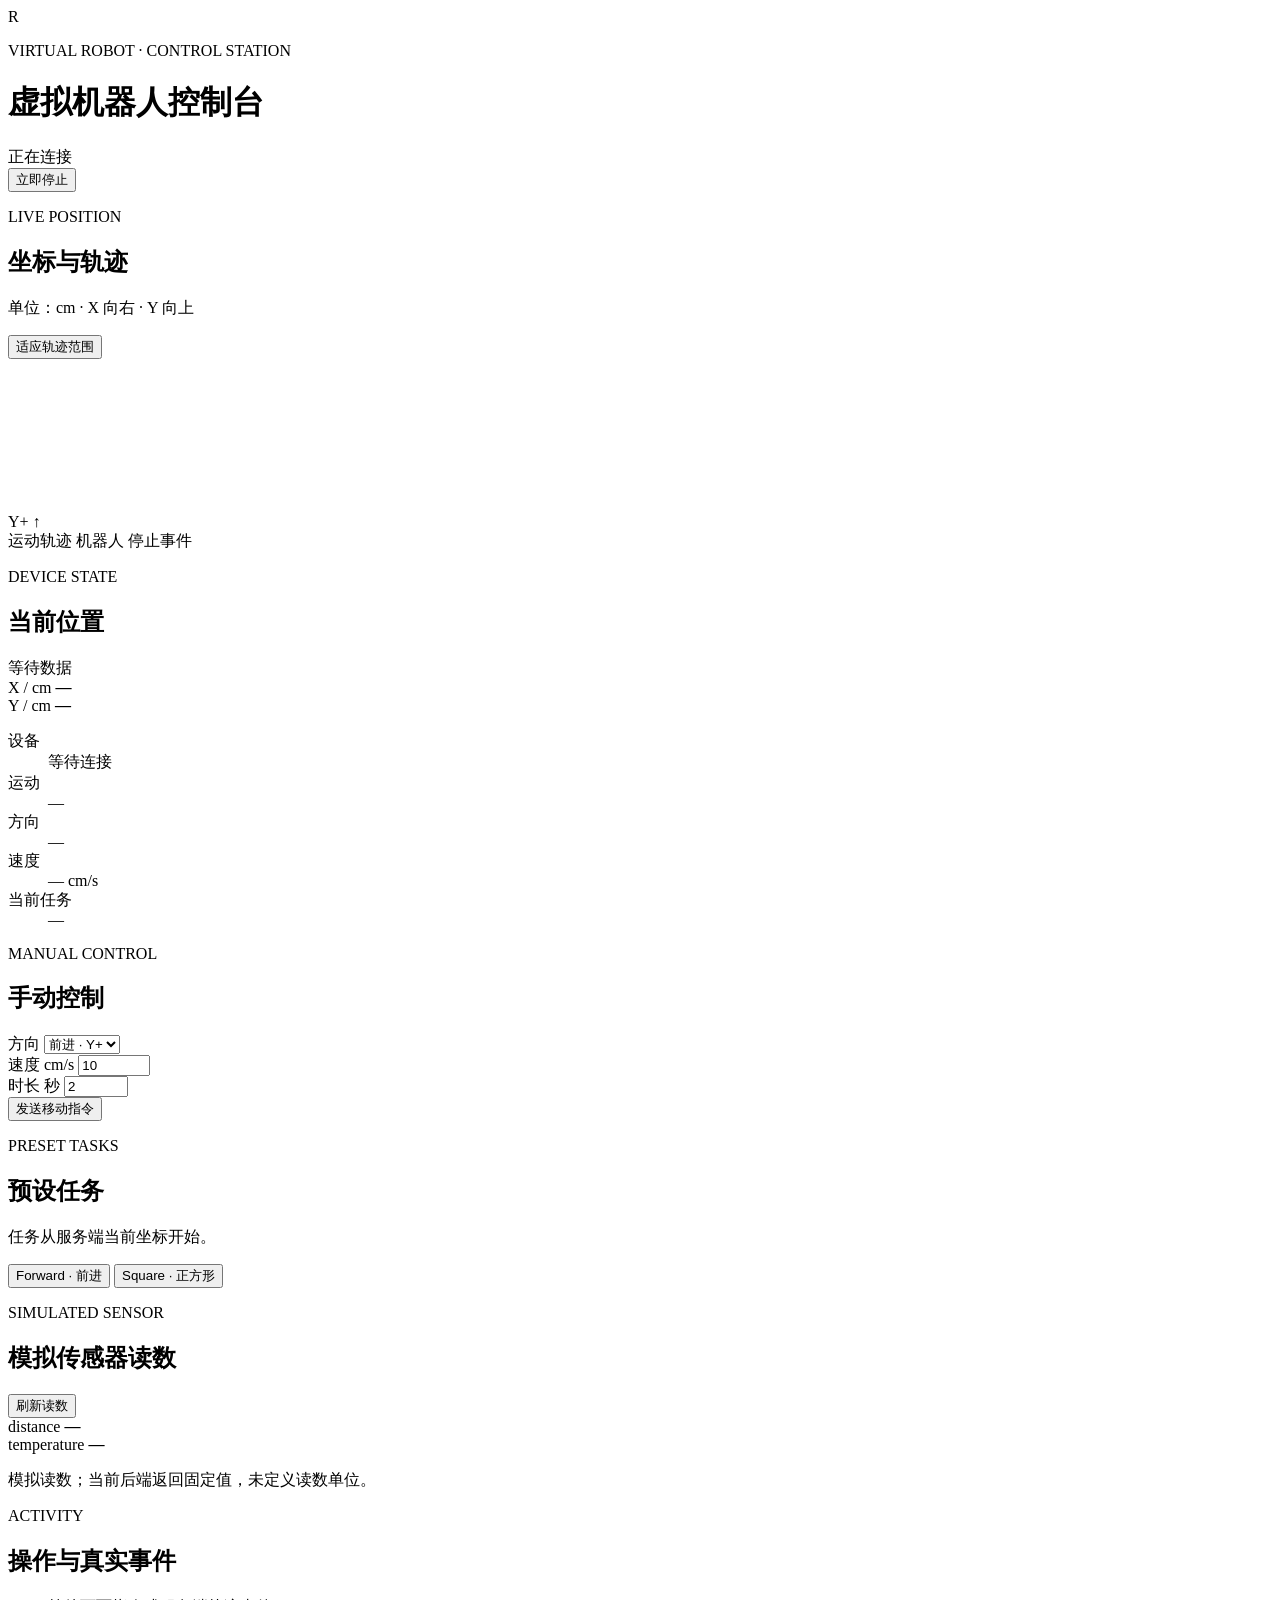
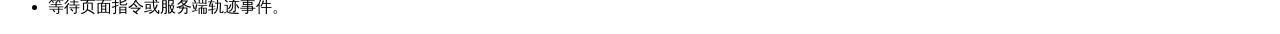
==== web/index.html @ 0596e45e "feat:完成了web工作,等待运行检验" ====
<!doctype html>
<html lang="zh-CN">
<head>
  <meta charset="utf-8">
  <meta name="viewport" content="width=device-width, initial-scale=1">
  <meta name="theme-color" content="#0b1420">
  <title>虚拟机器人控制台</title>
  <link rel="icon" href="data:,">
  <link rel="stylesheet" href="/static/style.css">
  <script src="/static/app.js" defer></script>
</head>
<body>
  <div class="app-shell">
    <header class="topbar">
      <div class="brand">
        <div class="brand-mark" aria-hidden="true">R</div>
        <div>
          <p class="eyebrow">VIRTUAL ROBOT · CONTROL STATION</p>
          <h1>虚拟机器人控制台</h1>
        </div>
      </div>

      <div class="top-actions">
        <div id="connection-chip" class="connection-chip" data-state="waiting" role="status">
          <span class="connection-dot" aria-hidden="true"></span>
          <span id="connection-text">正在连接</span>
        </div>

        <button id="stop-button" class="button button-danger" type="button">
          <span class="button-label">立即停止</span>
          <span class="button-spinner" aria-hidden="true"></span>
        </button>
      </div>
    </header>

    <div id="notice" class="notice" role="alert" hidden></div>

    <main class="dashboard">
      <section class="card map-card" aria-labelledby="map-title">
        <div class="card-header">
          <div>
            <p class="section-kicker">LIVE POSITION</p>
            <h2 id="map-title">坐标与轨迹</h2>
            <p class="muted">单位：cm · X 向右 · Y 向上</p>
          </div>
          <button id="fit-button" class="button button-quiet" type="button">
            适应轨迹范围
          </button>
        </div>

        <div id="map-stage" class="map-stage">
          <canvas
            id="map-canvas"
            role="img"
            aria-label="机器人坐标图，显示坐标轴、轨迹、事件点和当前位置"
          >
            当前浏览器不支持 Canvas。
          </canvas>
          <div class="map-corner" aria-hidden="true">
            <span>Y+</span>
            <span>↑</span>
          </div>
        </div>

        <div class="map-legend" aria-label="图例">
          <span><i class="legend-line" aria-hidden="true"></i>运动轨迹</span>
          <span><i class="legend-dot" aria-hidden="true"></i>机器人</span>
          <span><i class="legend-stop" aria-hidden="true"></i>停止事件</span>
        </div>
      </section>

      <div class="side-stack">
        <section id="status-card" class="card status-card" aria-labelledby="status-title">
          <div class="card-header">
            <div>
              <p class="section-kicker">DEVICE STATE</p>
              <h2 id="status-title">当前位置</h2>
            </div>
            <span id="motion-badge" class="state-badge" data-state="waiting">等待数据</span>
          </div>

          <p id="stale-hint" class="stale-hint" hidden>
            连接中断，下方坐标是上次收到的值。
          </p>

          <div class="position-grid">
            <div class="position-value">
              <span class="axis-label">X / cm</span>
              <strong id="position-x">—</strong>
            </div>
            <div class="position-value">
              <span class="axis-label">Y / cm</span>
              <strong id="position-y">—</strong>
            </div>
          </div>

          <dl class="status-list">
            <div><dt>设备</dt><dd id="online-value">等待连接</dd></div>
            <div><dt>运动</dt><dd id="motion-value">—</dd></div>
            <div><dt>方向</dt><dd id="direction-value">—</dd></div>
            <div><dt>速度</dt><dd><span id="speed-value">—</span> cm/s</dd></div>
            <div><dt>当前任务</dt><dd id="task-value">—</dd></div>
          </dl>
        </section>

        <section class="card control-card" aria-labelledby="control-title">
          <div class="card-header">
            <div>
              <p class="section-kicker">MANUAL CONTROL</p>
              <h2 id="control-title">手动控制</h2>
            </div>
          </div>

          <form id="move-form">
            <label for="direction-input">方向</label>
            <select id="direction-input" name="direction" required>
              <option value="forward">前进 · Y+</option>
              <option value="backward">后退 · Y−</option>
              <option value="left">向左 · X−</option>
              <option value="right">向右 · X+</option>
            </select>

            <div class="form-row">
              <div>
                <label for="speed-input">速度 <span>cm/s</span></label>
                <input
                  id="speed-input"
                  name="speed"
                  type="number"
                  min="0.1"
                  max="100"
                  step="0.1"
                  value="10"
                  required
                >
              </div>
              <div>
                <label for="duration-input">时长 <span>秒</span></label>
                <input
                  id="duration-input"
                  name="duration_s"
                  type="number"
                  min="0.1"
                  max="60"
                  step="0.1"
                  value="2"
                  required
                >
              </div>
            </div>

            <button id="move-button" class="button button-primary" type="submit">
              <span class="button-label">发送移动指令</span>
              <span class="button-spinner" aria-hidden="true"></span>
            </button>
          </form>
        </section>

        <section class="card tasks-card" aria-labelledby="tasks-title">
          <div class="card-header">
            <div>
              <p class="section-kicker">PRESET TASKS</p>
              <h2 id="tasks-title">预设任务</h2>
            </div>
          </div>

          <p class="muted">任务从服务端当前坐标开始。</p>

          <div class="task-buttons">
            <button
              class="button button-secondary task-button"
              data-task="forward"
              type="button"
            >
              <span class="button-label">Forward · 前进</span>
              <span class="button-spinner" aria-hidden="true"></span>
            </button>

            <button
              class="button button-secondary task-button"
              data-task="square"
              type="button"
            >
              <span class="button-label">Square · 正方形</span>
              <span class="button-spinner" aria-hidden="true"></span>
            </button>
          </div>
        </section>
      </div>

      <section class="card sensor-card" aria-labelledby="sensor-title">
        <div class="card-header">
          <div>
            <p class="section-kicker">SIMULATED SENSOR</p>
            <h2 id="sensor-title">模拟传感器读数</h2>
          </div>
          <button id="sensor-button" class="button button-quiet" type="button">
            刷新读数
          </button>
        </div>

        <div class="sensor-grid">
          <div class="sensor-item">
            <span>distance</span>
            <strong id="sensor-distance">—</strong>
          </div>
          <div class="sensor-item">
            <span>temperature</span>
            <strong id="sensor-temperature">—</strong>
          </div>
        </div>

        <p id="sensor-note" class="muted">
          模拟读数；当前后端返回固定值，未定义读数单位。
        </p>
      </section>

      <section class="card activity-card" aria-labelledby="activity-title">
        <div class="card-header">
          <div>
            <p class="section-kicker">ACTIVITY</p>
            <h2 id="activity-title">操作与真实事件</h2>
          </div>
        </div>

        <ul id="activity-list" class="activity-list" aria-live="polite">
          <li id="activity-empty" class="activity-empty">
            等待页面指令或服务端轨迹事件。
          </li>
        </ul>
      </section>
    </main>
  </div>
</body>
</html>
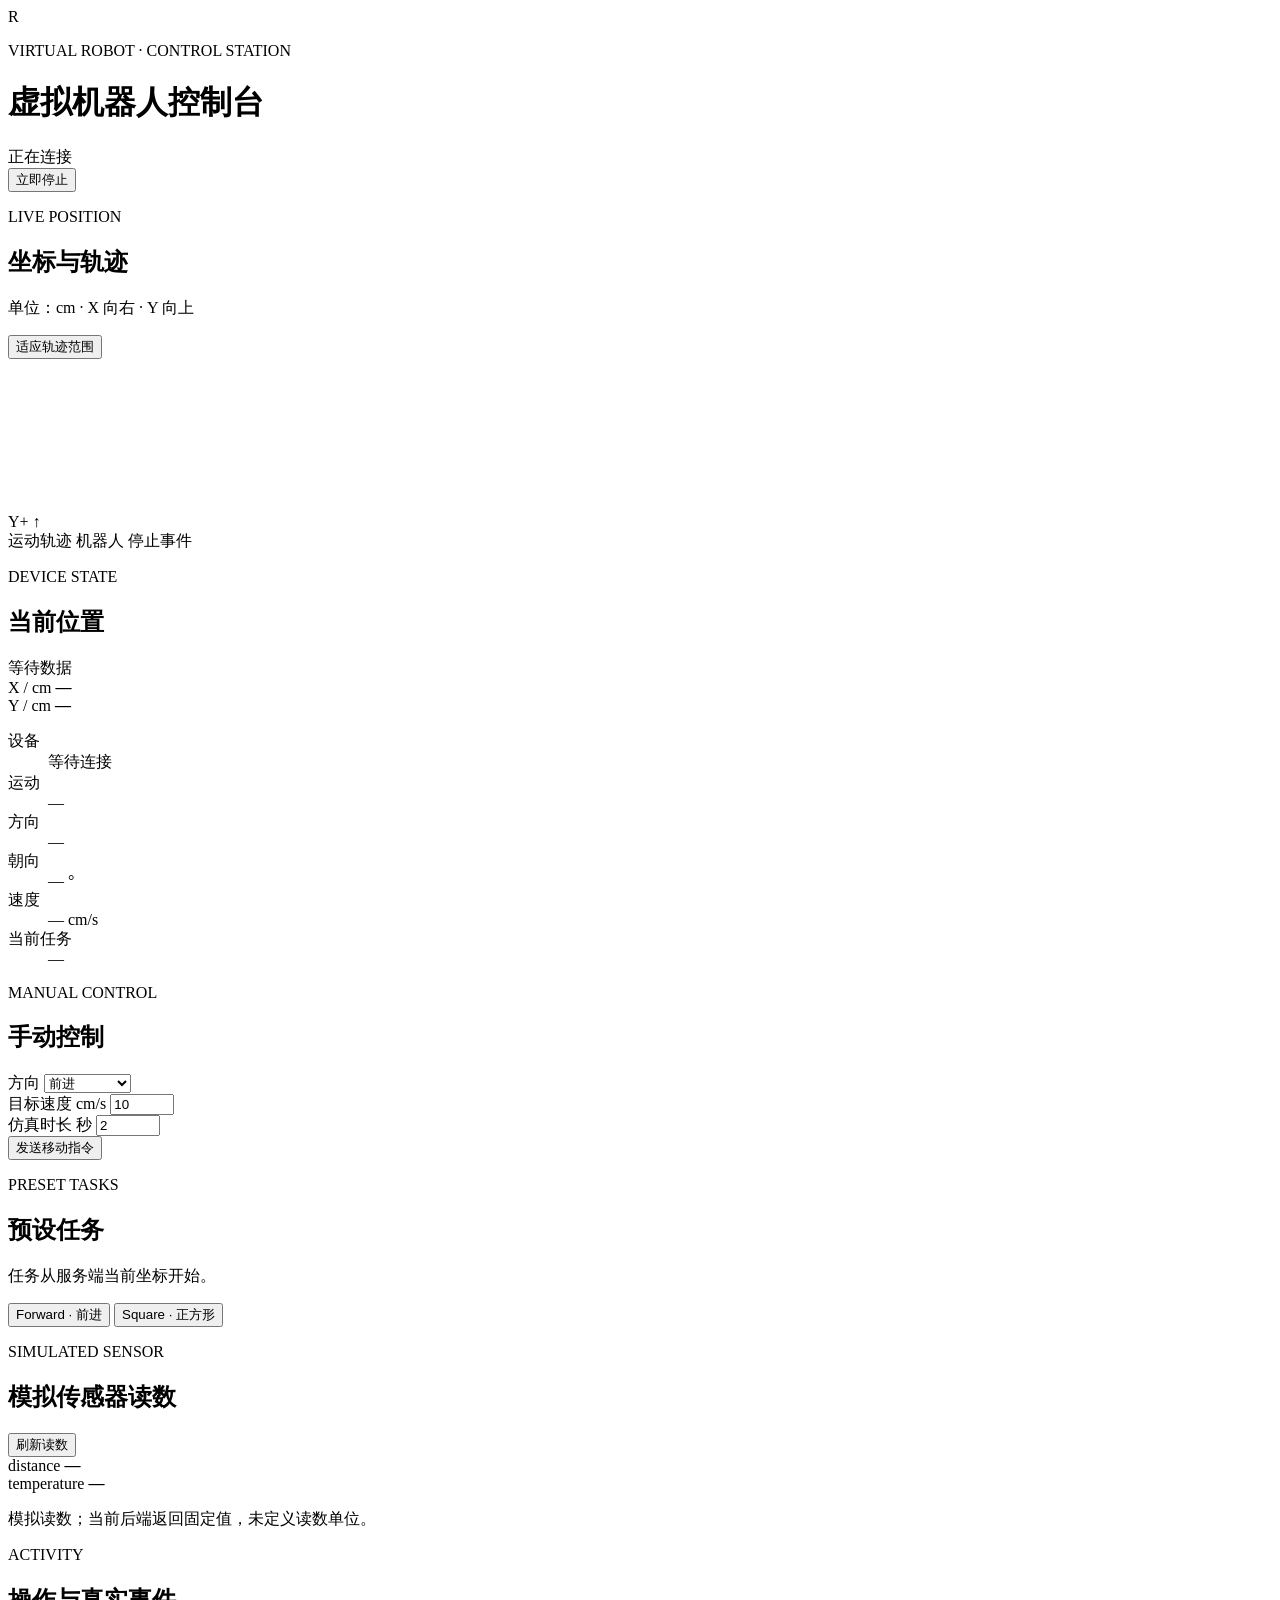
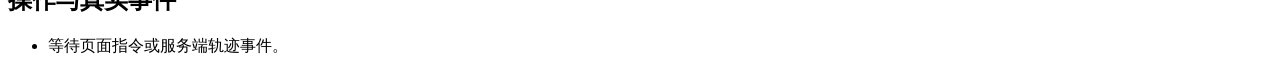
==== commit 4c7252ed: "feat：实现python控制器通过fastapi驱动电机运行并获取实时轨迹" ====
--- a/web/index.html
+++ b/web/index.html
@@ -98,6 +98,7 @@
             <div><dt>设备</dt><dd id="online-value">等待连接</dd></div>
             <div><dt>运动</dt><dd id="motion-value">—</dd></div>
             <div><dt>方向</dt><dd id="direction-value">—</dd></div>
+            <div><dt>朝向</dt><dd><span id="yaw-value">—</span> °</dd></div>
             <div><dt>速度</dt><dd><span id="speed-value">—</span> cm/s</dd></div>
             <div><dt>当前任务</dt><dd id="task-value">—</dd></div>
           </dl>
@@ -114,28 +115,28 @@
           <form id="move-form">
             <label for="direction-input">方向</label>
             <select id="direction-input" name="direction" required>
-              <option value="forward">前进 · Y+</option>
-              <option value="backward">后退 · Y−</option>
-              <option value="left">向左 · X−</option>
-              <option value="right">向右 · X+</option>
+              <option value="forward">前进</option>
+              <option value="backward">后退</option>
+              <option value="left">原地左转向</option>
+              <option value="right">原地右转向</option>
             </select>
 
             <div class="form-row">
               <div>
-                <label for="speed-input">速度 <span>cm/s</span></label>
+                <label for="speed-input">目标速度 <span>cm/s</span></label>
                 <input
                   id="speed-input"
                   name="speed"
                   type="number"
                   min="0.1"
-                  max="100"
+                  max="20"
                   step="0.1"
                   value="10"
                   required
                 >
               </div>
               <div>
-                <label for="duration-input">时长 <span>秒</span></label>
+                <label for="duration-input">仿真时长 <span>秒</span></label>
                 <input
                   id="duration-input"
                   name="duration_s"
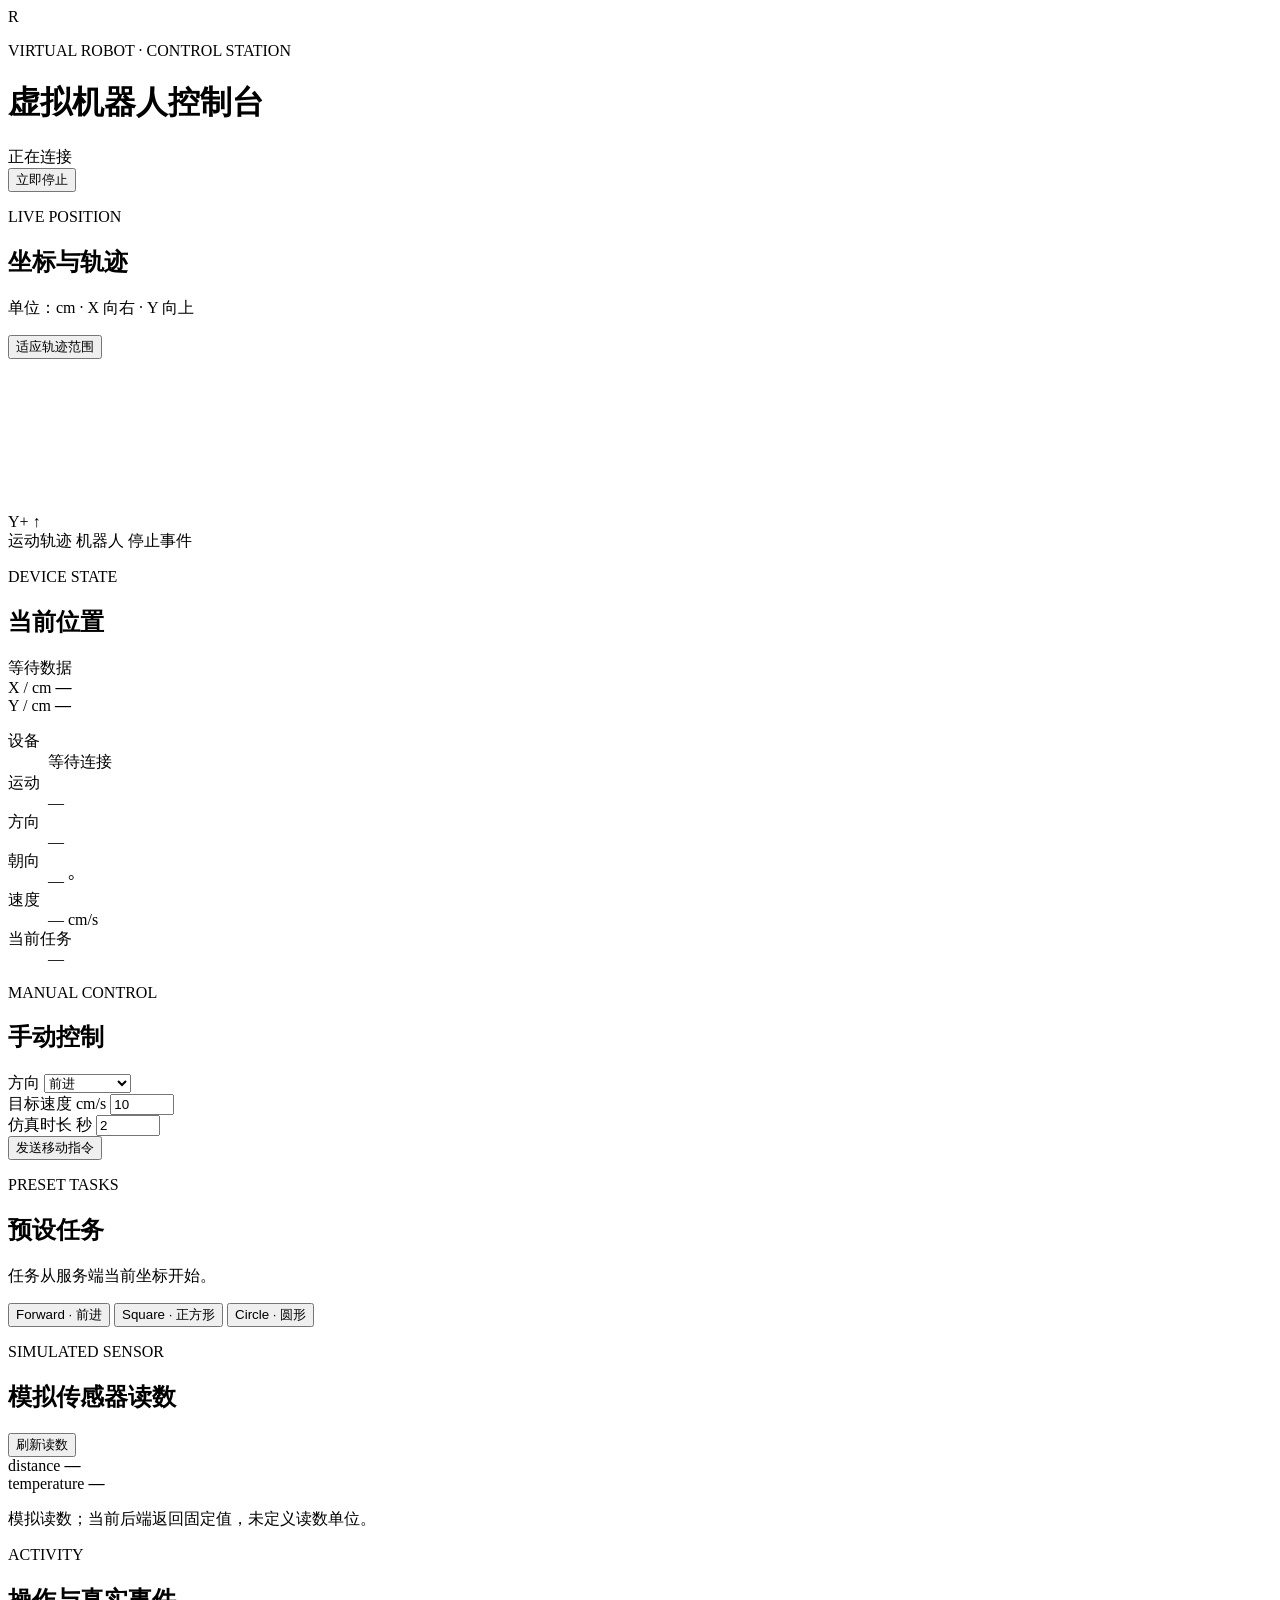
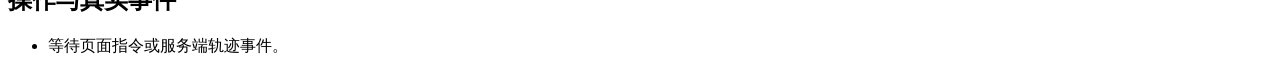
==== commit 0a463e51: "feat:增加圆形轨迹任务，实现预设任务调度逻辑" ====
--- a/web/index.html
+++ b/web/index.html
@@ -168,21 +168,21 @@
           <p class="muted">任务从服务端当前坐标开始。</p>
 
           <div class="task-buttons">
-            <button
-              class="button button-secondary task-button"
-              data-task="forward"
-              type="button"
-            >
+            <button class="button button-secondary task-button"
+                    data-task="forward" type="button">
               <span class="button-label">Forward · 前进</span>
               <span class="button-spinner" aria-hidden="true"></span>
             </button>
 
-            <button
-              class="button button-secondary task-button"
-              data-task="square"
-              type="button"
-            >
+            <button class="button button-secondary task-button"
+                    data-task="square" type="button">
               <span class="button-label">Square · 正方形</span>
+              <span class="button-spinner" aria-hidden="true"></span>
+            </button>
+
+            <button class="button button-secondary task-button"
+                    data-task="circle" type="button">
+              <span class="button-label">Circle · 圆形</span>
               <span class="button-spinner" aria-hidden="true"></span>
             </button>
           </div>
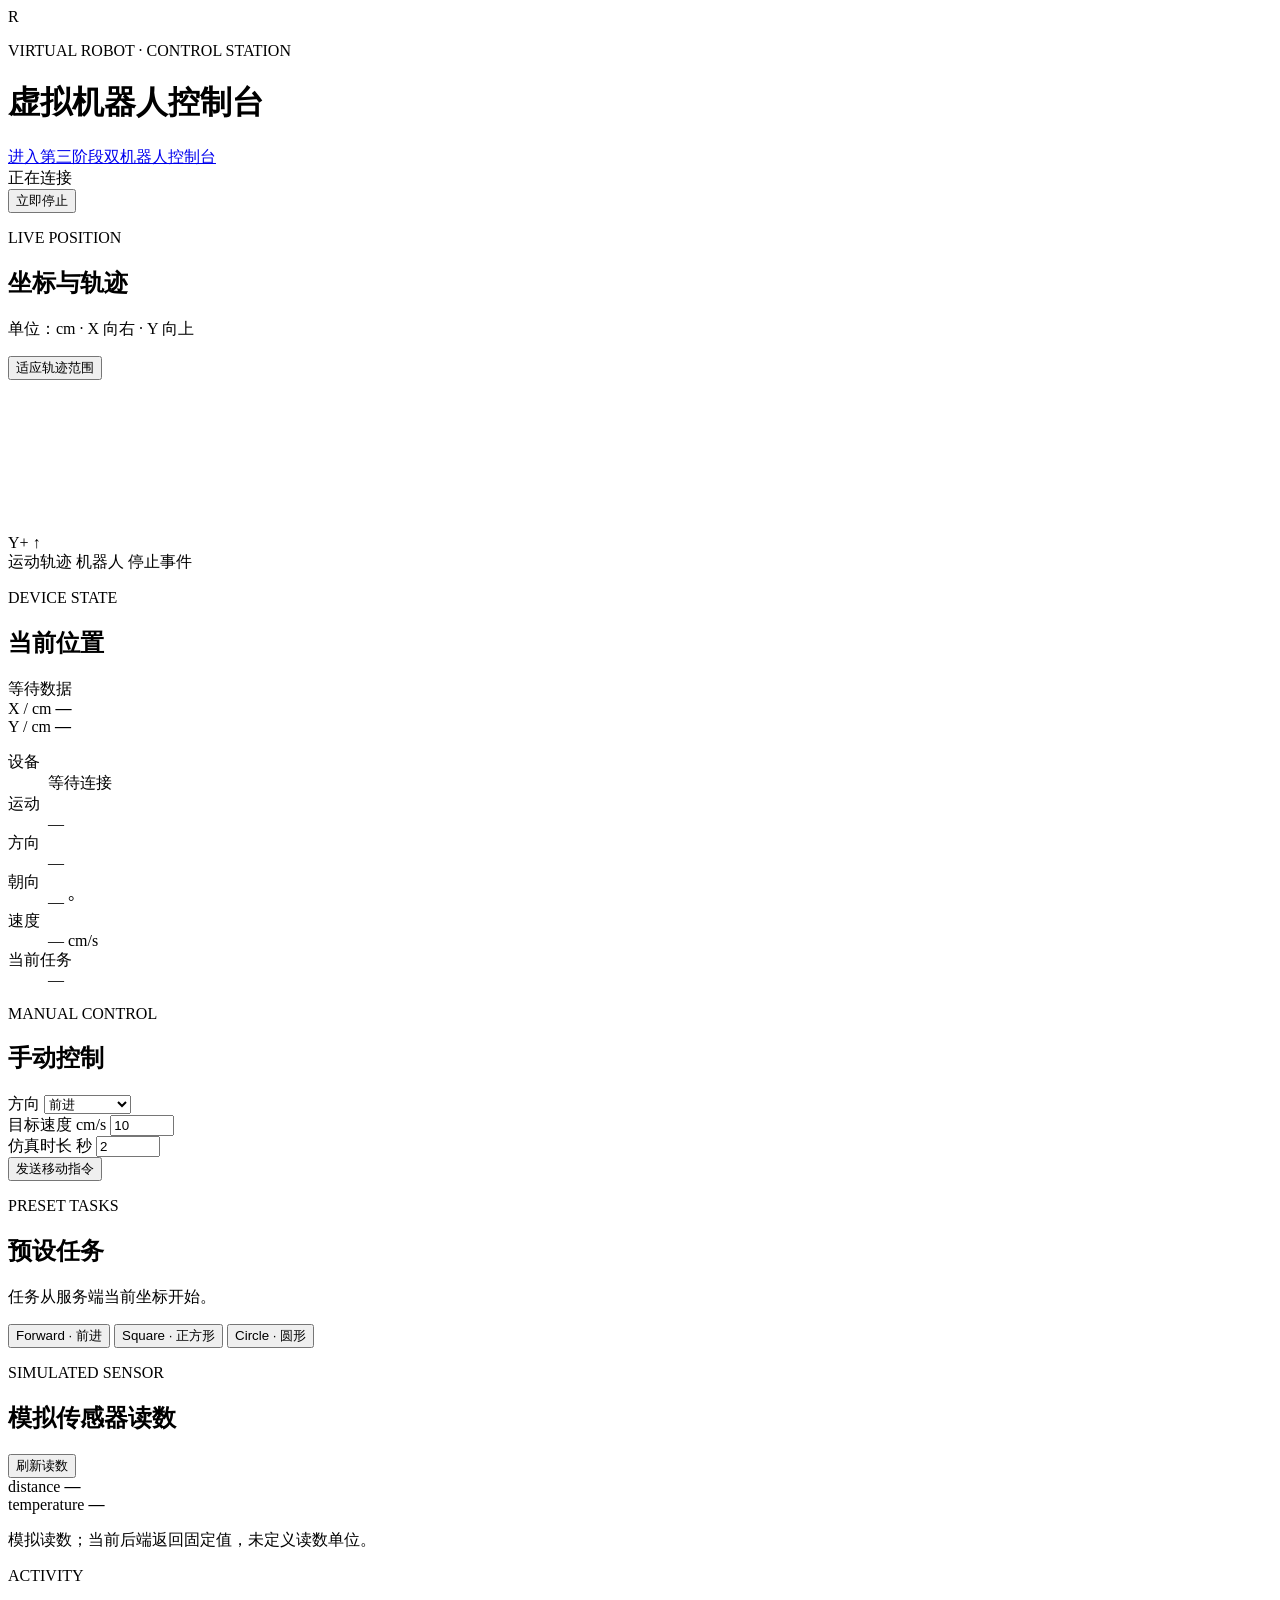
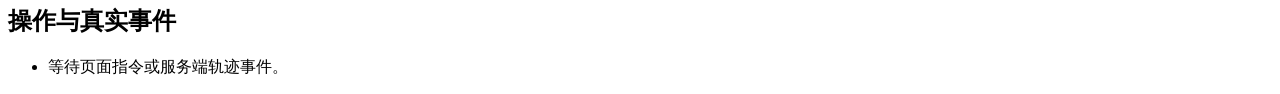
==== commit d86026a1: "接入刷脸选择后的双机器人网页控制" ====
--- a/web/index.html
+++ b/web/index.html
@@ -21,6 +21,7 @@
       </div>
 
       <div class="top-actions">
+        <a class="button button-secondary" href="/stage3">进入第三阶段双机器人控制台</a>
         <div id="connection-chip" class="connection-chip" data-state="waiting" role="status">
           <span class="connection-dot" aria-hidden="true"></span>
           <span id="connection-text">正在连接</span>
@@ -233,4 +234,4 @@
     </main>
   </div>
 </body>
-</html>+</html>
